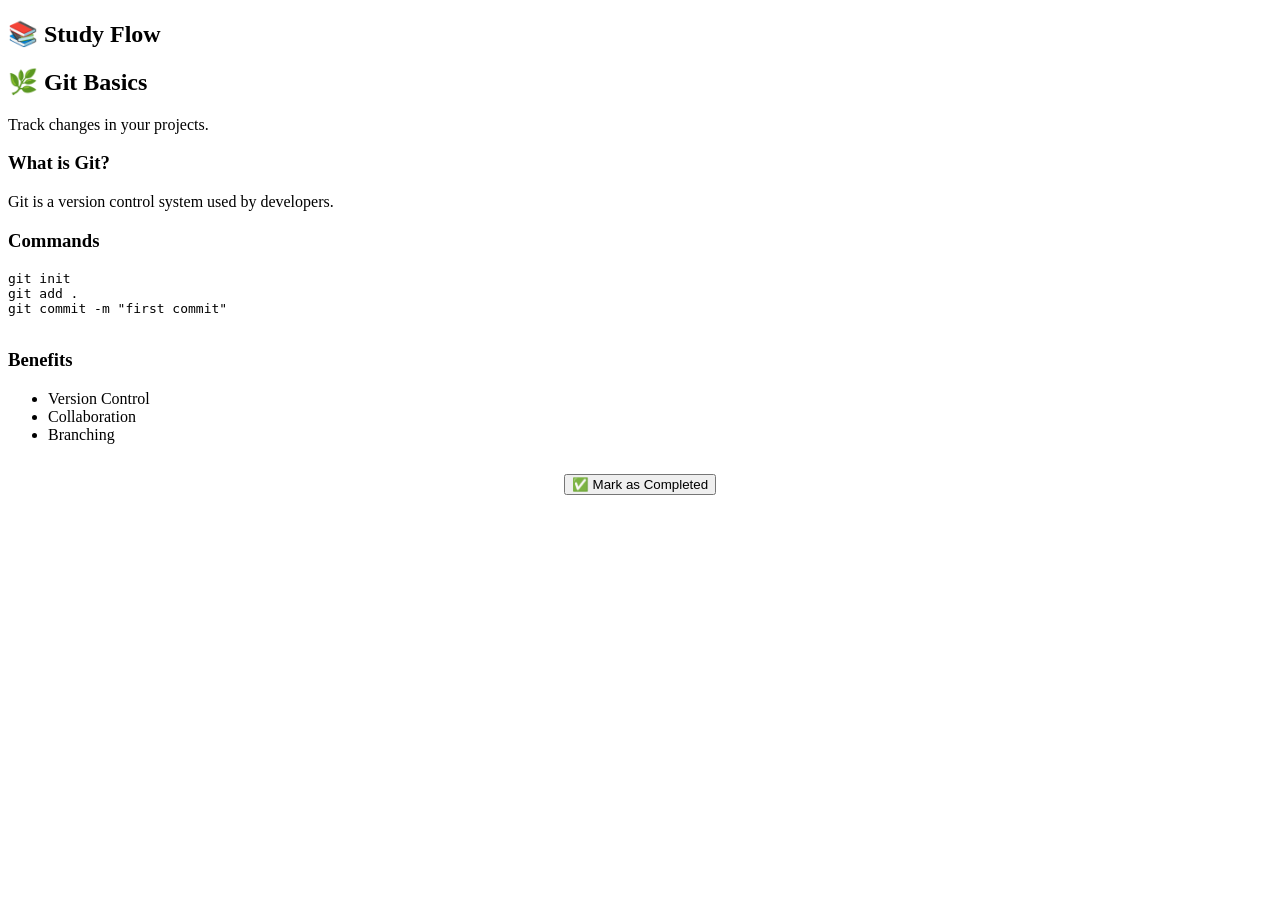
==== html/git-couse.html @ 6b8eebf5 "add learning modules and course pages" ====
<!DOCTYPE html>
<html lang="en">
<head>
  <title>Git - Study Flow</title>
  <link rel="stylesheet" href="../css/style.css">
</head>
<body>

<nav><h2>📚 Study Flow</h2></nav>

<section class="hero">
  <h1>🌿 Git Basics</h1>
  <p>Track changes in your projects.</p>
</section>

<section class="cards">
  <div class="card">
    <h3>What is Git?</h3>
    <p>Git is a version control system used by developers.</p>
  </div>

  <div class="card">
    <h3>Commands</h3>
    <pre>
git init
git add .
git commit -m "first commit"
    </pre>
  </div>

  <div class="card">
    <h3>Benefits</h3>
    <ul>
      <li>Version Control</li>
      <li>Collaboration</li>
      <li>Branching</li>
    </ul>
  </div>
</section>

<div style="text-align:center;margin:30px;">
<button class="btn" onclick="completeLesson()">✅ Mark as Completed</button>
</div>

<script src="../js/app.js"></script>
</body>
</html>
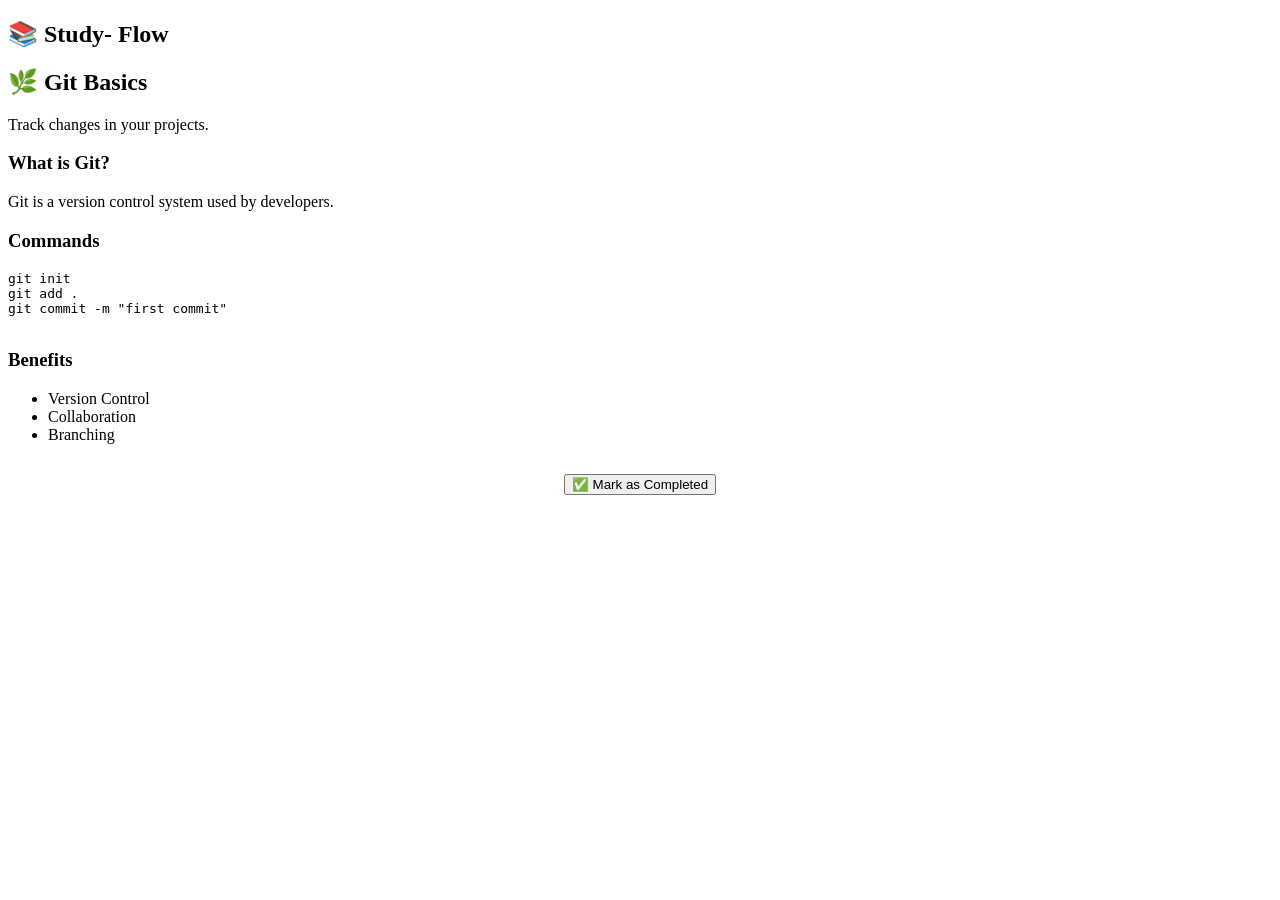
==== commit 4ae8825d: "Fix typo in Study Flow heading" ====
--- a/html/git-couse.html
+++ b/html/git-couse.html
@@ -6,7 +6,7 @@
 </head>
 <body>
 
-<nav><h2>📚 Study Flow</h2></nav>
+<nav><h2>📚 Study- Flow</h2></nav>
 
 <section class="hero">
   <h1>🌿 Git Basics</h1>
@@ -44,4 +44,4 @@
 
 <script src="../js/app.js"></script>
 </body>
-</html>+</html>
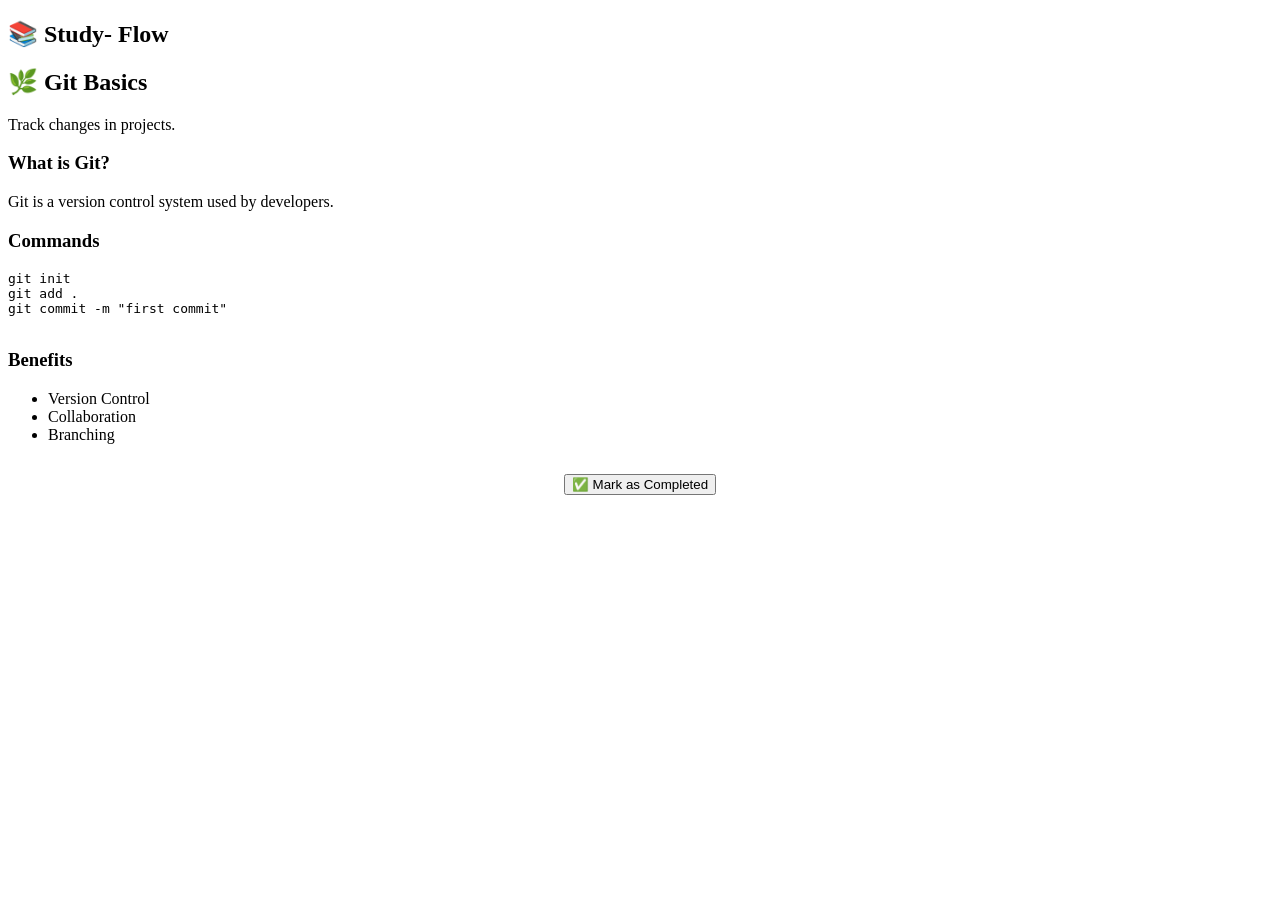
==== commit 62a22281: "Update text in Git Basics section" ====
--- a/html/git-couse.html
+++ b/html/git-couse.html
@@ -10,7 +10,7 @@
 
 <section class="hero">
   <h1>🌿 Git Basics</h1>
-  <p>Track changes in your projects.</p>
+  <p>Track changes in projects.</p>
 </section>
 
 <section class="cards">
